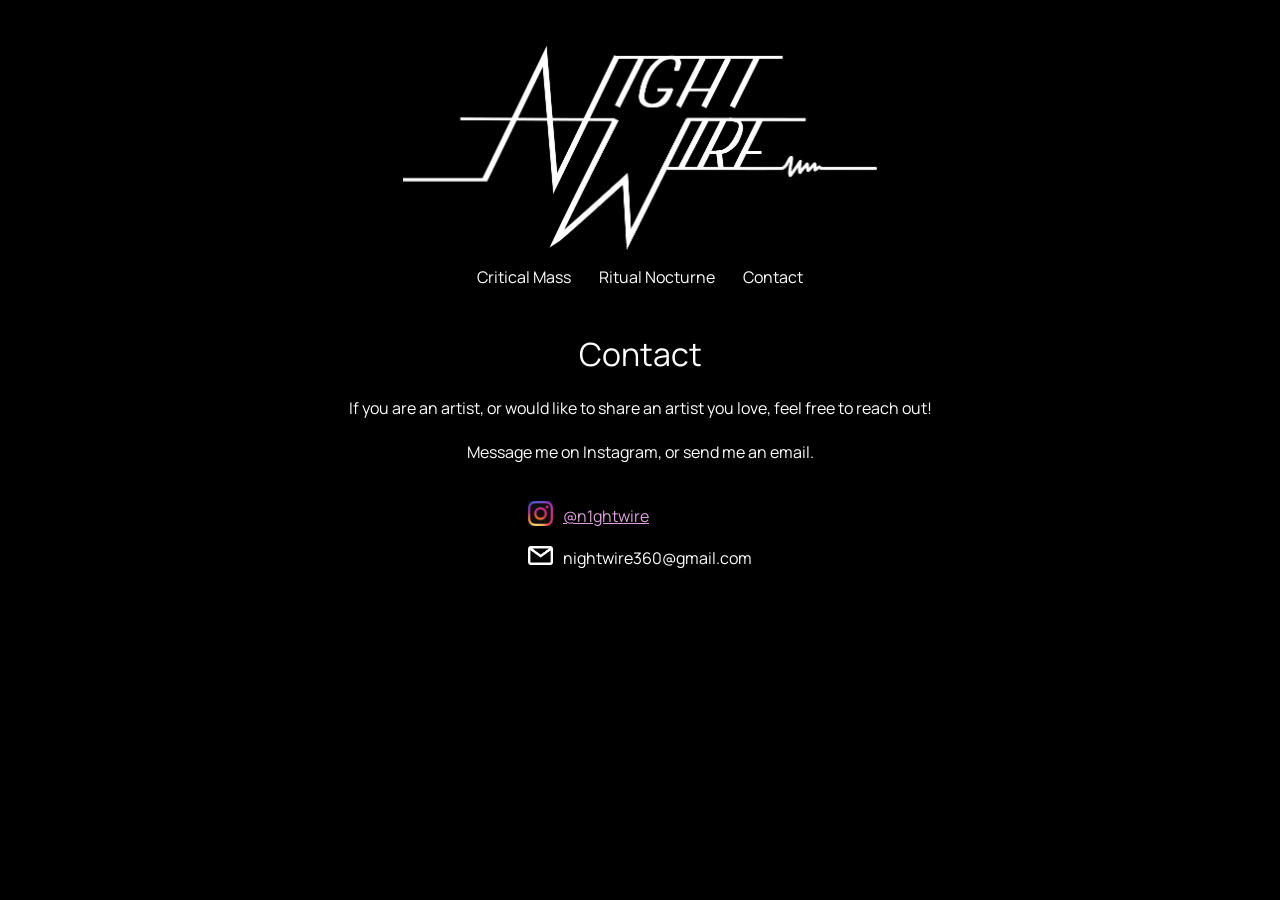
==== contact.html @ 71a62106 "Add files via upload" ====
<!DOCTYPE html>
<html>

<head>
    <title>Nightwire | Contact</title>
    <link href="./nightwire_style.css" rel="stylesheet">
    <meta name="viewport" content="width=device-width, initial-scale=1.0">
    <link rel="preconnect" href="https://fonts.googleapis.com">
    <link rel="preconnect" href="https://fonts.gstatic.com" crossorigin>
    <link href="https://fonts.googleapis.com/css2?family=Manrope:wght@200..800&display=swap" rel="stylesheet">
</head>

<body>
    
    <!-- Logo -->
    <br>
    <div>
        <figure><a href="./index.html"><img class="nw-logo" src="./logos/nightwire_logo.png"></a></figure>
    </div>

    <nav class="nav">
        <a href="./criticalmass.html">Critical Mass</a>
        <a href="./ritualnocturne.html">Ritual Nocturne</a>
        <a href="./contact.html">Contact</a>
    </nav>
    <br>

    <h1>Contact</h1>
    <div class="centred">
        <p>
            If you are an artist, or would like to share an artist you love, feel free to reach out!<br><br>
            Message me on Instagram, or send me an email.<br><br>
        </p>
    </div>

    <div class="contact">
        <div><img src="./logos/instagram_logo.jpg"></div>
        <div><a href="">@n1ghtwire</a></div>
        <div><img src="./logos/email_logo.png"></div>
        <div>nightwire360@gmail.com</div>
    </div>

    <br><br><br>

</body>

</html>
---- nightwire_style.css ----
body {
    background-color:black;
    color:white;
    font-family: "Manrope", sans-serif;
    text-align: justify;
}

*{
    box-sizing: border-box;
}

/* Logos */

.nw-logo {
    display: block; /* margin:auto does not work on img --> convert to block */
    margin: auto;
    width: 40%;
}
@media (max-width: 500px){
    .nw-logo {
       display: block;
       margin: auto;
       width: 100%;
    }
}

.nw-logo-small {
    display: block;
    margin: auto;
    width: 20%;
}
@media (max-width: 500px){
    .nw-logo-small {
       display: block;
       margin: auto;
       width: 50%;
    }
}

.list-logo {
    display: block;
    margin: auto;
    width:50%;
}
@media (max-width: 500px){
    .list-logo {
        display: block;
        margin: auto;
        width: 100%
    }
}



/* Menu */

.nav [href],
.nav [href]:visited{
    color:white;
    text-decoration: none;
}

nav{
    text-align: center;
}

nav a{
    margin-right: 1%;
    margin-left: 1%;
}



/* Body */

h1,h2{
    text-align:center;
    font-weight: normal;
}

p,ul,details{
    margin-right: 10%;
    margin-left: 10%;
}
@media (max-width: 500px){
    p,ul,details{
        margin:5%;
    }
}

[href]{
    color: lightblue;
}
a:visited{
    color:plum
}

.centred{
    text-align: center;
}

.song-info{
    text-align: left;
}


/* Contact & streaming logos & links */

.contact img, .streaming img {
    width: 25px;
}

.contact {
    display: grid;
    grid-template-columns: auto auto;
    width: fit-content;
    align-items: center;
    column-gap: 10px;
    row-gap: 15px;
    margin-right: auto;
    margin-left: auto;
}


.streaming {
    display: grid;
    grid-template-columns: auto auto auto auto;
    width: fit-content;
    align-items: center;
    column-gap: 10px;
    row-gap: 15px;
    margin-right: auto;
    margin-left: auto;
}


/* Song list */

.list {
    display: grid;
    grid-template-columns: 1fr 1fr; /* fr = fractional unit - controls number and propoprtional width of cols */
    gap: 2rem; /* spacing bw songs; rem = unit relative to root element's font size*/
    margin-right: 5%;
}

.song {
  display: flex;
  gap: 1rem; /* spacing bw image and text */
  margin-left: 5%;
}

.song img {
  width: 280px;
}


@media (max-width: 500px) {
    .list {
        grid-template-columns: 1fr;
        margin-right: 0;
    }
    .song {
        display: block;
    }

  .song img {
    width: 90%;
  }
}



/* The Archive */

summary {
    list-style: none;
    cursor: pointer;
}

details > summary::-webkit-details-marker { /* necessary to rm arrow in certain browsers */
  display:none;
}

.arrow {
    font-style: normal;
    margin-left: 0.5rem;
}


/* Archived lists */
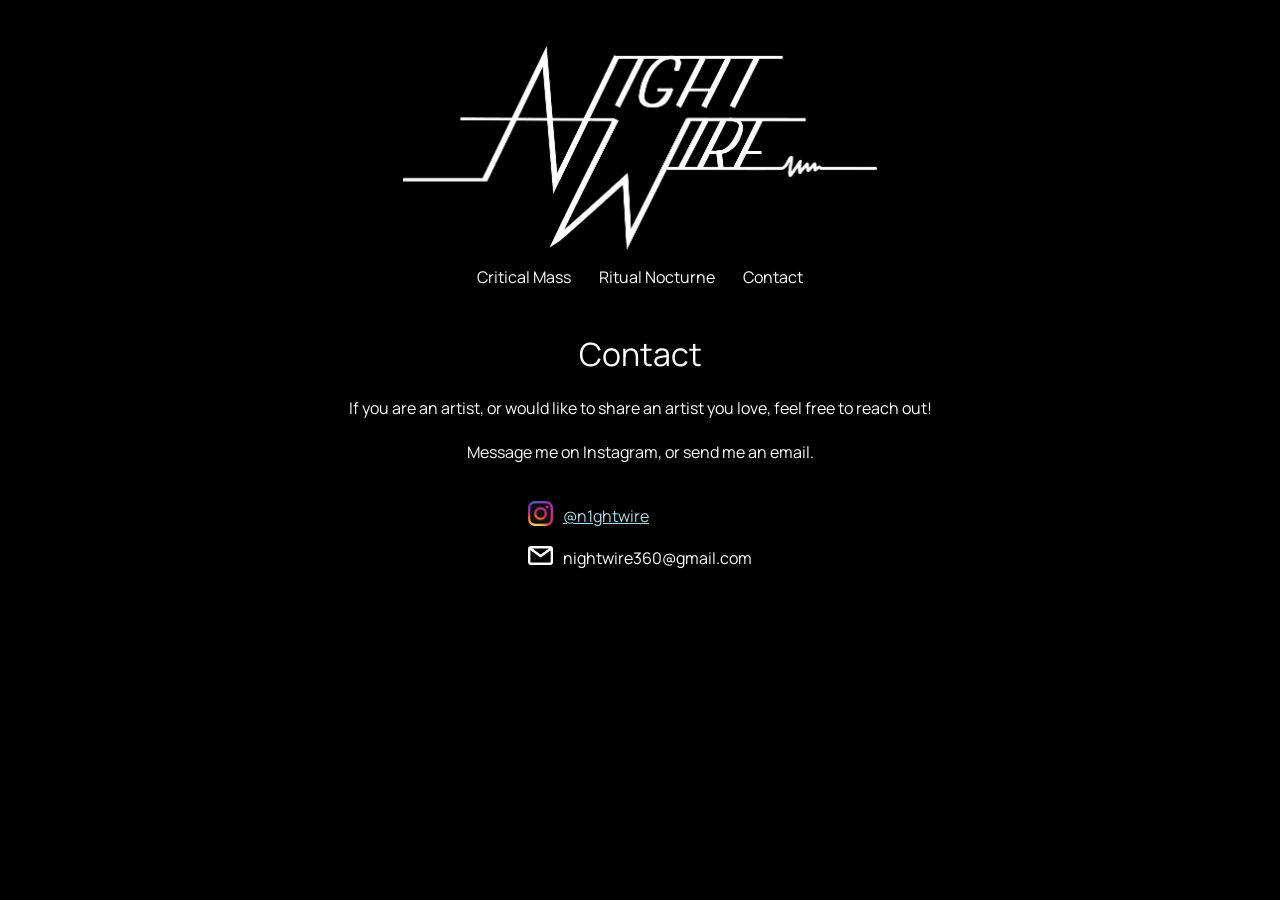
==== commit a1706ea3: "Add files via upload" ====
--- a/contact.html
+++ b/contact.html
@@ -35,7 +35,7 @@
 
     <div class="contact">
         <div><img src="./logos/instagram_logo.jpg"></div>
-        <div><a href="">@n1ghtwire</a></div>
+        <div><a href="https://www.instagram.com/n1ghtwire/">@n1ghtwire</a></div>
         <div><img src="./logos/email_logo.png"></div>
         <div>nightwire360@gmail.com</div>
     </div>
